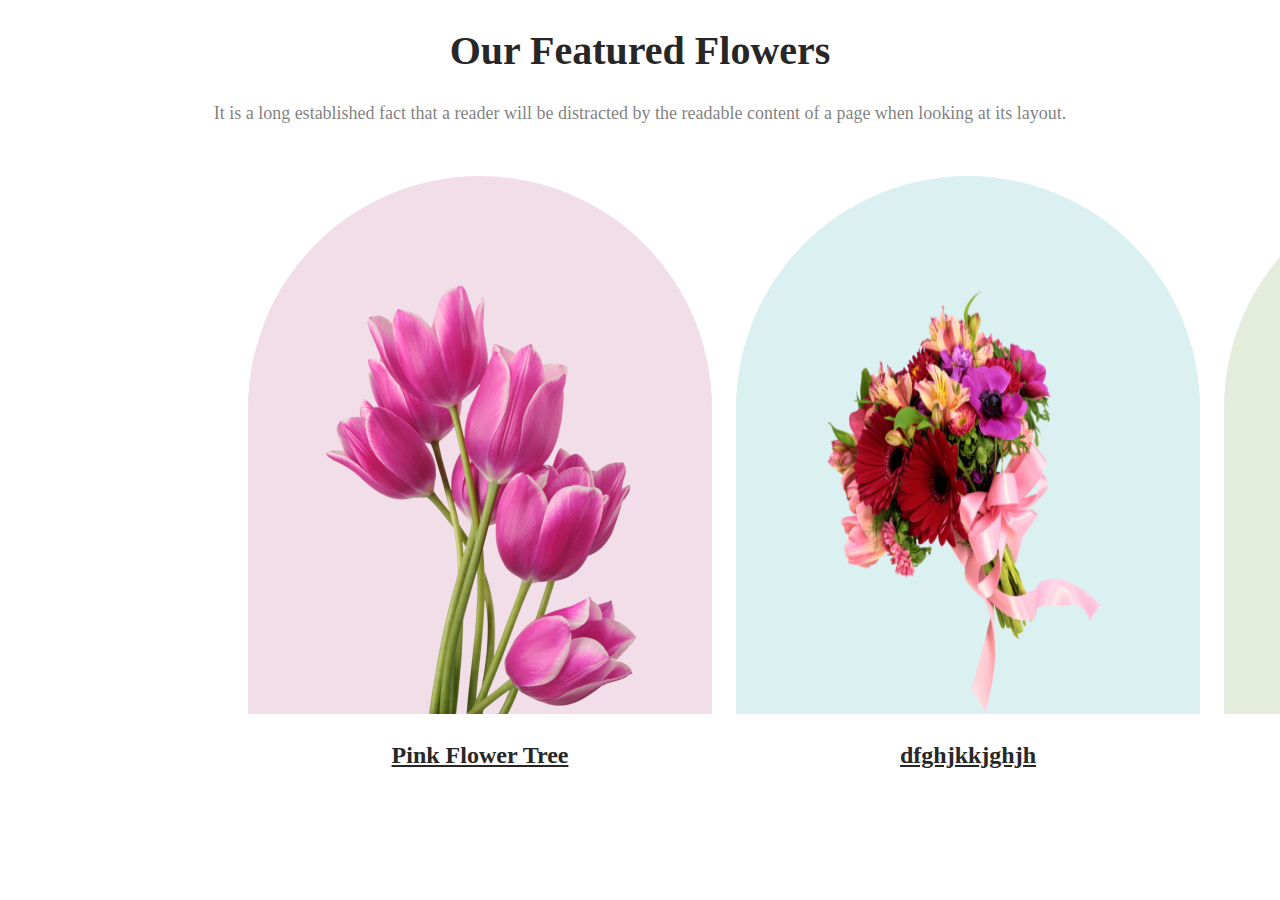
==== test.html @ 3468f63f "new section updated" ====
<!DOCTYPE html>
<html lang="en">
<head>
    <meta charset="UTF-8">
    <meta name="viewport" content="width=device-width, initial-scale=1.0">
    <title>Document</title>
    <link rel="stylesheet" href="test.css">
</head>
<body>
    <div class="feature-container">
        <h1 class="feature-title">Our Featured Flowers</h1>
    <p class="feature-description">It is a long established fact that a reader will be distracted by the readable content of a page when looking at its layout.</p>
    <div class="freature-img">
        <div >
            <div class="bg-1">
                <img src="./images/pngwing 6.png" alt="">
            </div>
            <p>Pink Flower Tree</p>
        </div>
        <div >
            <div class="bg-2">
                <img src="./images/pngwing 5.png" alt="">
            </div>
            <p>dfghjkkjghjh</p>
        </div>
        <div >
            <div class="bg-3">
                <img src="./images/pngwing 7.png" alt="">
            </div>
            <p>sdfghj</p>
        </div>
    </div>
    </div>
    
    

</body>
</html>
---- test.css ----
.feature-container {
    text-align: center;

}

.feature-title {
    color: #272727;
    font-size: 40px;
    font-weight: 800;
    margin-bottom: 24px ;

}

.feature-description {
    color: rgba(39, 39, 39, 0.60);
    font-size: 18px;
    font-weight: 400;
    line-height: 30px;
    margin-bottom: 48px;
    
}


.freature-img {
    display: flex;
    justify-content: space-around;
    padding: 0px 240px;
    gap: 24px;
}

.bg-1 {
    width: 464px;
    height: 538px;
    border-radius: 300px 300px 0px 0px;
    background-color: rgba(167, 33, 98, 0.15);
}

.bg-2 {
    width: 464px;
    height: 538px;
    border-radius: 300px 300px 0px 0px;
    background-color: rgba(5, 151, 160, 0.15);
}

.bg-3 {
    width: 464px;
    height: 538px;
    border-radius: 300px 300px 0px 0px;
    background-color: rgba(71, 125, 17, 0.15);
}

img {
    width: 310px;
    height: 428px;
    padding: 110px 78px 0px 78px;
}

.feature-container .freature-img p{
    color: #272727;
text-align: center;
font-family: Lato;
font-size: 24px;
font-style: normal;
font-weight: 700;
line-height: 35px;
text-decoration-line: underline;
}
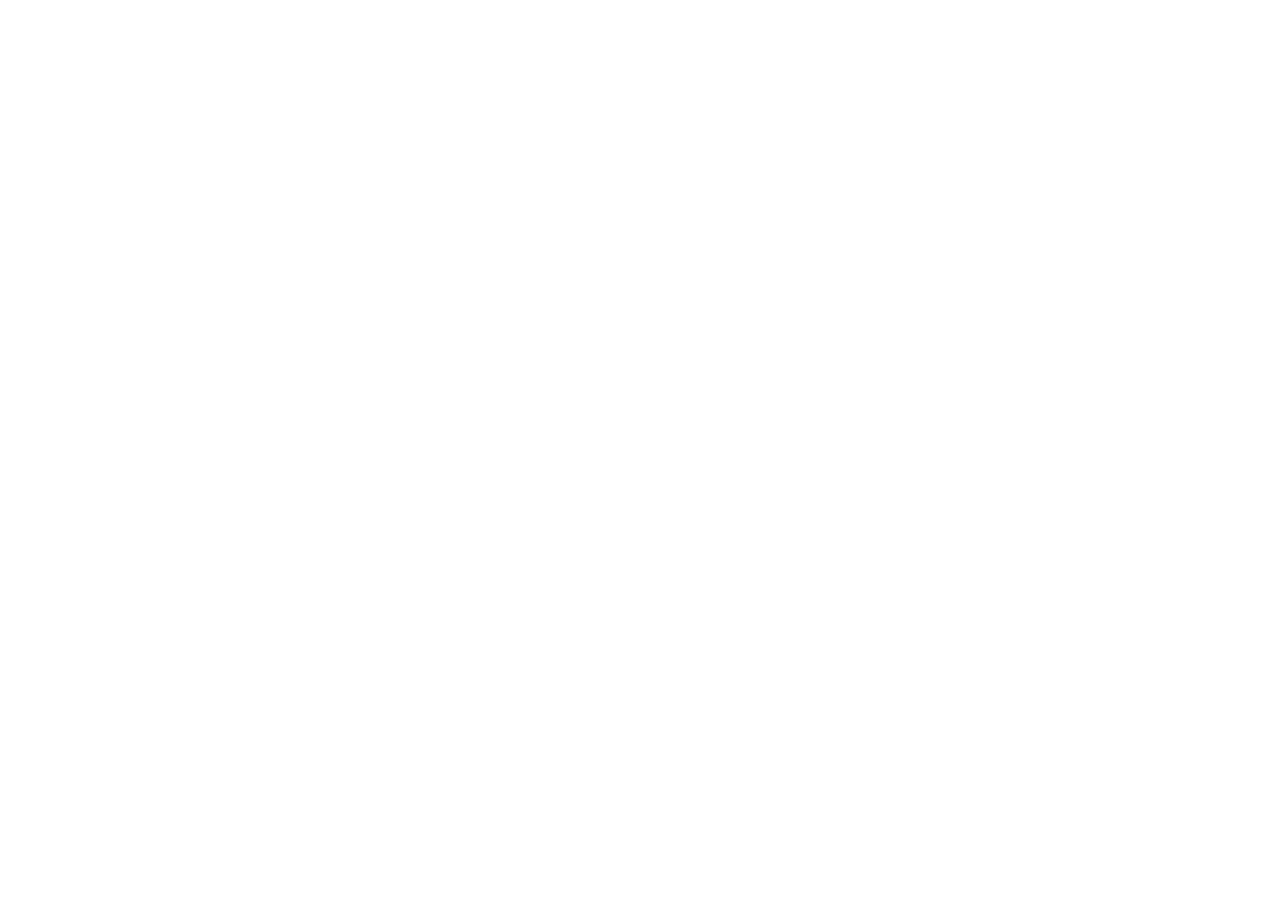
==== commit b9e19438: "support and login section added" ====
--- a/test.html
+++ b/test.html
@@ -1,13 +1,13 @@
-<!DOCTYPE html>
+<!-- <!DOCTYPE html>
 <html lang="en">
 <head>
     <meta charset="UTF-8">
     <meta name="viewport" content="width=device-width, initial-scale=1.0">
-    <title>Document</title>
+    <title>Mitul</title>
     <link rel="stylesheet" href="test.css">
 </head>
 <body>
-    <div class="feature-container">
+    <div class="fc">
         <h1 class="feature-title">Our Featured Flowers</h1>
     <p class="feature-description">It is a long established fact that a reader will be distracted by the readable content of a page when looking at its layout.</p>
     <div class="freature-img">
@@ -35,4 +35,4 @@
     
 
 </body>
-</html>+</html> -->--- a/test.css
+++ b/test.css
@@ -1,4 +1,4 @@
-.feature-container {
+/* .feature-container {
     text-align: center;
 
 }
@@ -64,4 +64,4 @@
 font-weight: 700;
 line-height: 35px;
 text-decoration-line: underline;
-}+} */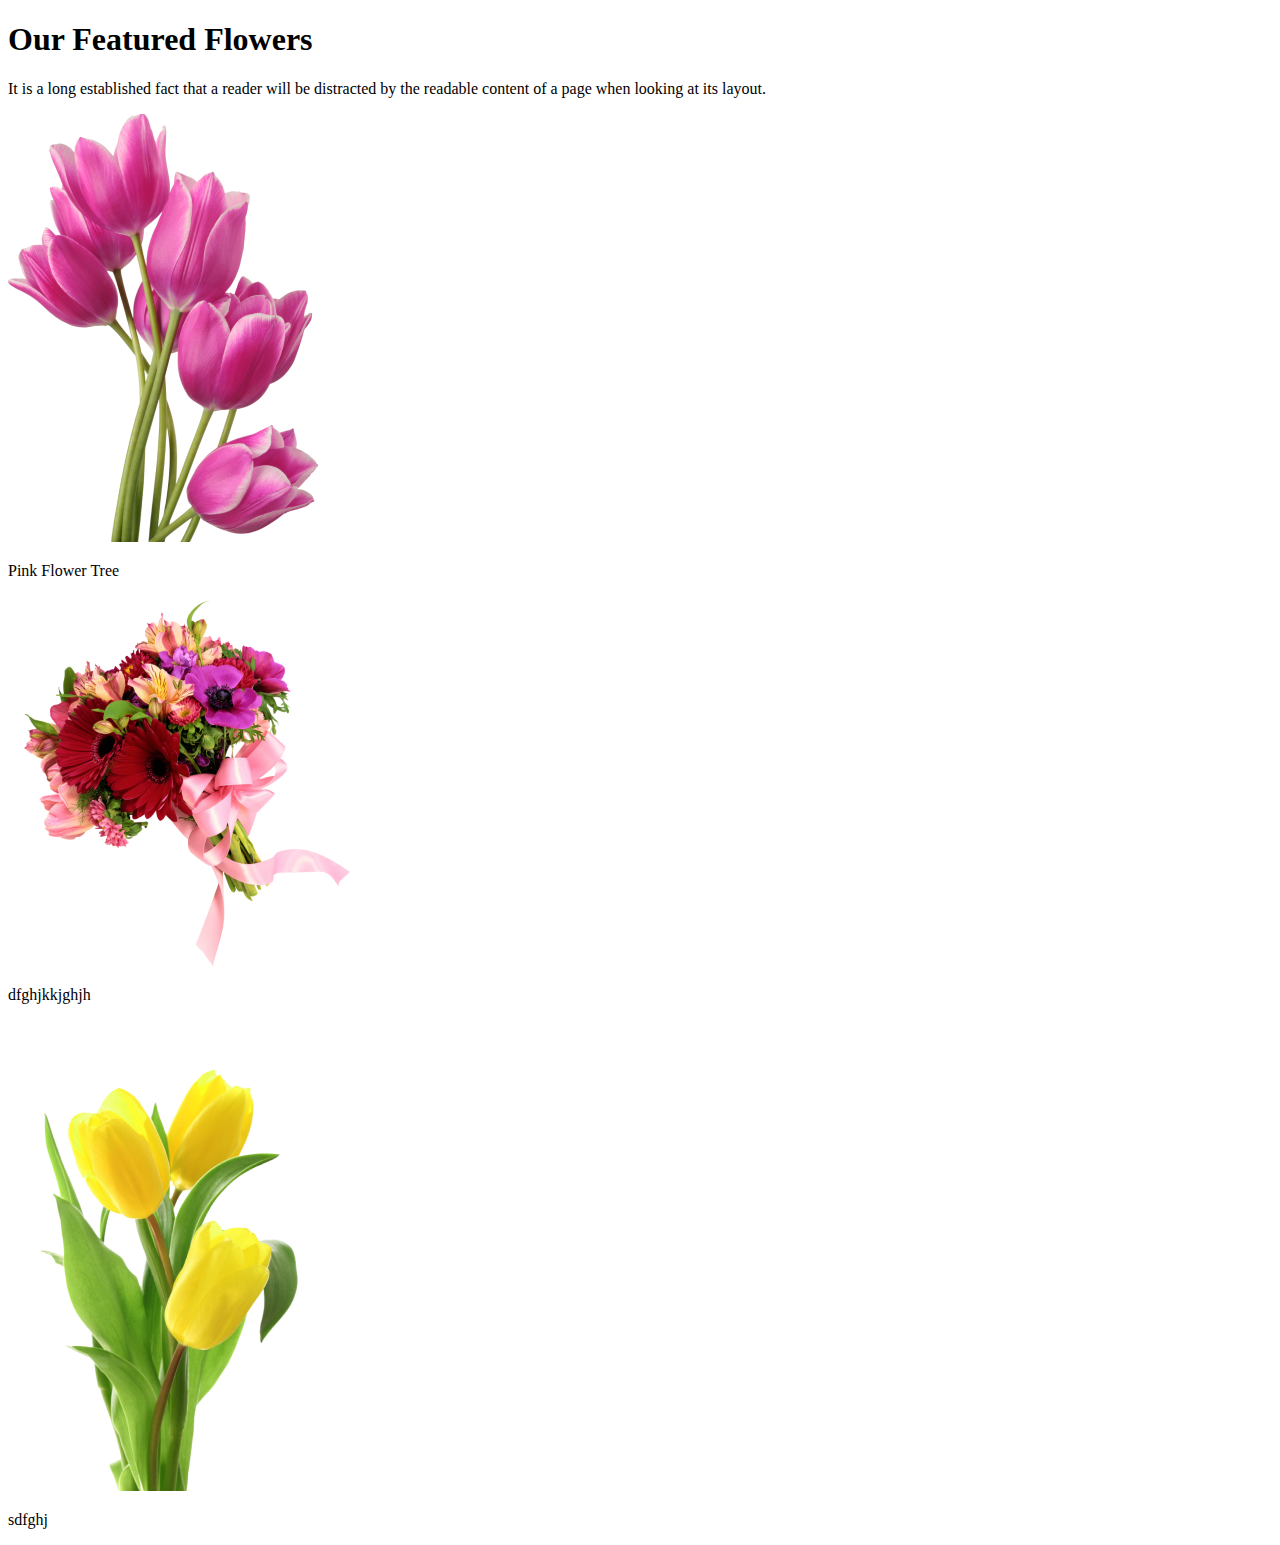
==== commit 727019dd: "login section css added" ====
--- a/test.html
+++ b/test.html
@@ -1,4 +1,4 @@
-<!-- <!DOCTYPE html>
+<!DOCTYPE html>
 <html lang="en">
 <head>
     <meta charset="UTF-8">
@@ -35,4 +35,4 @@
     
 
 </body>
-</html> -->+</html>--- a/test.css
+++ b/test.css
@@ -49,7 +49,7 @@
     background-color: rgba(71, 125, 17, 0.15);
 }
 
-img {
+.img {
     width: 310px;
     height: 428px;
     padding: 110px 78px 0px 78px;
